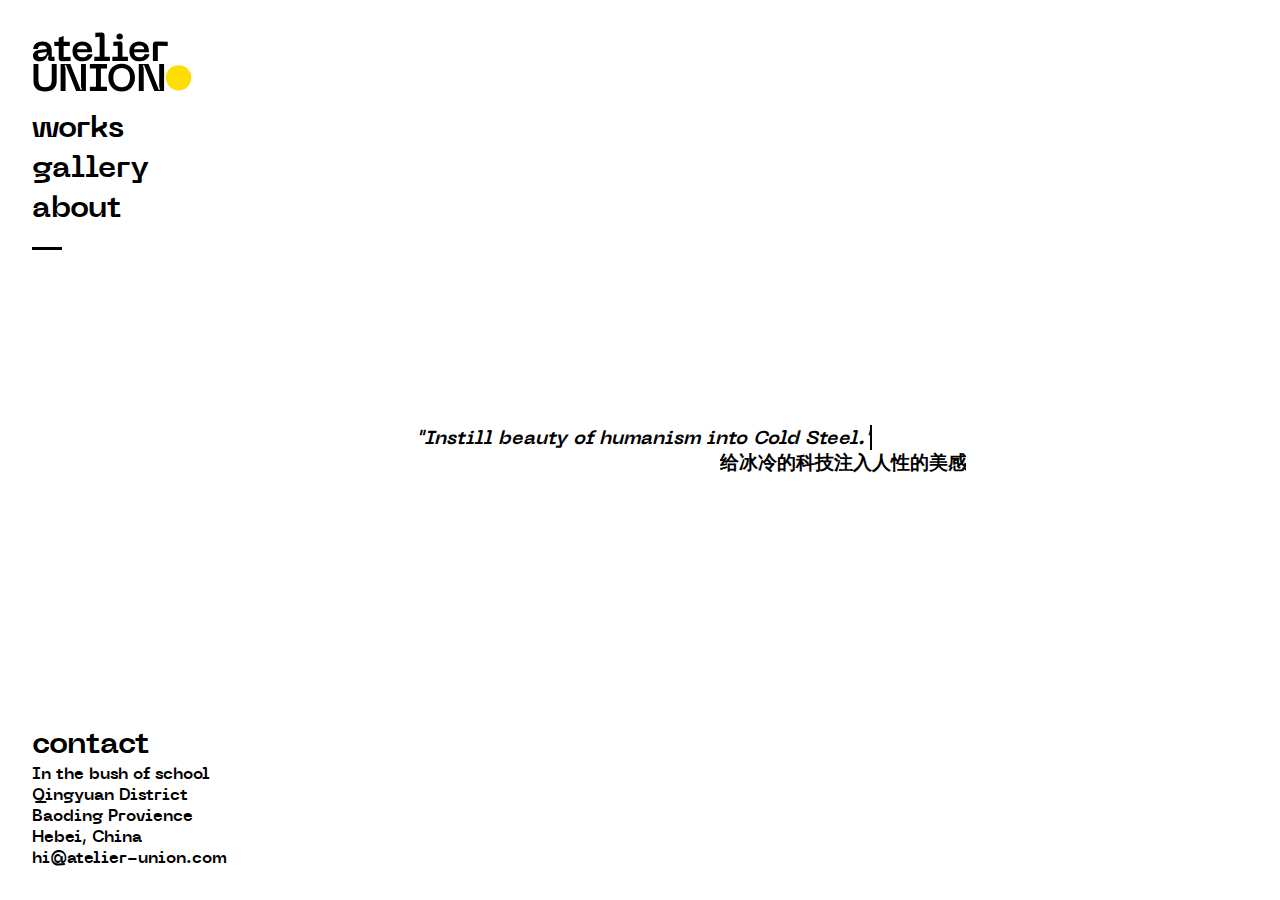
==== index.html @ de605c81 "release 1.00" ====
<!DOCTYPE html>
<html lang="en">
<head>
    <meta charset="UTF-8">
    <meta name="viewport" content="width=device-width, initial-scale=1.0">
    <title>atelierUnion</title>
    <link rel="stylesheet" href="./css/index.css" />
    <link rel="stylesheet" href="./css/navbar.css" />
    <link rel="icon" href="./favicon.png" type="image/x-icon"/>
    <link rel="stylesheet" href="./css/theme.css" />
</head>
<body>
    <main>
        <nav>
            <header>
                <a>
                    <img src="./image/atelier-union.svg" alt="icon">
                </a>
                <ul class="navul">
                    <li><a href="./pages/works.html">works</a></li>
                    <li><a href="./pages/gallery.html">gallery</a></li>
                    <li><a href="./pages/about.html">about</a></li>
                    <li>
                        <input type="checkbox" />
                        <span></span>
                    </li>
                </ul>
            </header>
            <div class="navToggle">
                <input type="checkbox" />
                <span></span>
                <span></span>
                <span></span>
            </div>
            <footer>
                <h2>contact</h2>
                <address>
                    In the bush of school
                    Qingyuan District
                    Baoding Provience
                    Hebei, China
                    <a href="#">hi@atelier-union.com</a></address>
            </footer>
        </nav>
        <div class="flexContent">
            <article>
                <h3 class="slogan animation">"Instill beauty of humanism into Cold Steel."</h3>
                <h3 class="sloganTranslate animation1">给冰冷的科技注入人性的美感</h3>
            </article>
        </div>
    </main>
</body>
<script src="./script/nav.js"></script>
</html>
---- css/index.css ----
.flexContent {
    align-items: center;
    justify-content: center;
    color: var(--text-color);
}

article {
    display: flex;
    align-items: center;
    justify-content: center;
    width: 100%;
    flex-direction: column;
}

.slogan {
    font-style: italic;
    position: relative;
    right: 100px;
}

.sloganTranslate {
    position: relative;
    left: 100px;
}

.slogan {
    border-right: 2px solid var(--text-color);
    width: 454px;
    white-space: nowrap;
    overflow: hidden;
}

.animation {
    animation: grow 4s steps(45) 1s normal both,
    blink 0s steps(45) 5s normal forwards;
}

@keyframes grow {
    from {
        width: 0;
    }
    to {
        width: 454px;
    }
}

@keyframes blink {
    from {
        border-right-color: var(--text-color);
    }
    to {
        border-right-color: transparent;
    }
}

.sloganTranslate {
    border-right: 2px solid transparent;
    white-space: nowrap;
    width: 246px;
    overflow: hidden;
}

.animation1 {
    animation: grow1 2s steps(13) 5s normal both,
    blink1 0s 5s normal both,
    blink2 700ms 7s infinite normal;
}

@keyframes grow1 {
    from {
        width: 0;
    }
    to {
        width: 246px;
    }
}

@keyframes blink1 {
    from {
        border-right-color: transparent;
    }
    to {
        border-right-color: var(--text-color);
    }
}

@keyframes blink2 {
    from {
        border-right-color: var(--text-color);
    }
    to {
        border-right-color: transparent;
    }
}

@media screen and (max-width: 768px) {
    .flexContent {
        height: calc(100vh - 79.72px);
    }
    
    .slogan {
        right: 0px;
    }
    
    .sloganTranslate {
        left: 0px;
    }
}
---- css/navbar.css ----
@font-face {
    font-family: 'Neue Machina';
    src: url('../font/ppneuemachina-regular-webfont.woff2') format('woff2'),
         url('../font/ppneuemachina-regular-webfont.woff') format('woff');
    font-weight: normal;
    font-style: normal;

}




@font-face {
    font-family: 'Neue Machina';
    src: url('../font/ppneuemachina-ultrabold-webfont.woff2') format('woff2'),
         url('../font/ppneuemachina-ultrabold-webfont.woff') format('woff');
    font-weight: bolder;
    font-style: normal;

}




@font-face {
    font-family: 'Neue Machina';
    src: url('../font/ppneuemachina-light-webfont.woff2') format('woff2'),
         url('../font/ppneuemachina-light-webfont.woff') format('woff');
    font-weight: light;
    font-style: normal;

}




@font-face {
    font-family: 'Neue Machina';
    src: url('../font/ppneuemachina-bold-webfont.woff2') format('woff2'),
         url('../font/ppneuemachina-bold-webfont.woff') format('woff');
    font-weight: bold;
    font-style: normal;

}


* {
    cursor: url(../image/cursor.png), default;
    font-family: 'Neue Machina', sans-serif;
    font-weight: bold;
    margin: 0;
    padding: 0;
}

::selection {
    background-color: var(--selection);
}

a {
    all: unset;
    cursor: pointer;
}

a:link {
    color: var(--text-color);
    text-decoration: none;
}

a:hover {
    text-decoration: line-through;
    text-decoration-color: var(--text-dec);
}

main {
    padding-left: 2rem;
    padding-right: 2rem;
    display: flex;
    gap: 3rem;
    background-color: var(--background-color);
}

h2 {
    font-size: 30px;
}

address {
    font-style: normal;
}

.navul {
    list-style: none;
    font-size: 30px;
    position: relative;
}

nav {
    display: flex;
    position: sticky;
    top: 0;
    width: 160px;
    height: 100vh;
    flex-direction: column;
    justify-content: space-between;
    color: var(--text-color);
}

nav footer ,nav header{
    padding: 2rem 0;
    width: 200px;
}

header a img {
    margin-bottom: 10px;
    width: 160px;
    height: 60px;
    cursor: pointer;
}


.flexContent {
    display: flex;
    width: 100%;
    padding: 2rem 0;
    flex-direction: column;
}

.navToggle {
    display: none;
}

header ul input {
    width: 30px;
    height: 15px;
    cursor: pointer;
    opacity: 0;
}

header ul span {
    position: absolute;
    left: 0;
    bottom: 17px;
    width: 30px;
    height: 3px;
    background-color: var(--background-color-invert);
    pointer-events: none;
    transition: .2s;
}

@media screen and (max-width: 1200px) {
    main {
        padding-left: 1rem;
        padding-right: 1rem;
    }

    nav footer ,nav header{
        padding: 1rem 0;
    }
}

@media screen and (max-width: 678px) {
    main {
        all: unset;
        display: flex;
        flex-direction: column;
        gap: 0;
        background-color: var(--background-color);
    }
    .flexContent {
        display: flex;
        width: unset;
        padding: 0 2rem;
        flex-direction: column;
    }
    nav {
        display: flex;
        position: sticky;
        width: unset;
        height: unset;
        flex-direction: row;
        justify-content: space-between;
        align-items: center;
        z-index: 1;
        background-color: var(--background-color);
    }
    
    nav header{
        all: unset;
        width: 100%;
    }

    nav footer {
        display: none;
    }
    header a img {
        padding: .6rem 1rem .3rem;

    }
    header a img {
        margin-bottom: 0px;
        width: 128px;
    }

    .navul {
        position: absolute;
        background-color: var(--background-color);
        width: calc(100% - 2rem);
        height: 0;
        overflow: hidden;
        padding: 0 1rem;
    }

    .navToggle input {
        position: relative;
        width: 40px;
        height: 40px;
        cursor: pointer;
        opacity: 0;
    }

    .navToggle span {
        position: absolute;
        right: 5px;
        width: 30px;
        height: 3px;
        background-color: var(--text-dec);
        pointer-events: none;
        transition: .2s;
    }

    .navToggle span:nth-child(2) {
        top: calc(84.52px / 2 - 34px);
    }

    .navToggle span:nth-child(3) {
        top: calc(84.52px / 2 - 24px);
    }
    
    .navToggle span:nth-child(4) {
        top: calc(84.52px / 2 - 14px);
    }


    .navToggle {
        display: block;
        position: absolute;
        right: 1rem;
        top: 22px;
    }

    header ul span {
        left: 1rem;
    }
}

@media screen and (max-height: 480px) {
    nav footer {
        display: none;
    }
}
---- css/theme.css ----
/* 暗色主题 */
html[data-theme='dark'] {
    --background-color: black;
    --background-color-invert: white;
    --text-color: white;
    --link: white;
    --link-active: #fd0;
    --selection: #fd0;
    --text-dec: #fd0;
}


/* 默认亮色主题 */
:root {
    --background-color: white;
    --background-color-invert: black;
    --text-color: black;
    --link: black;
    --link-active: #fd0;
    --selection: #fd0;
    --text-dec: #fd0;
}
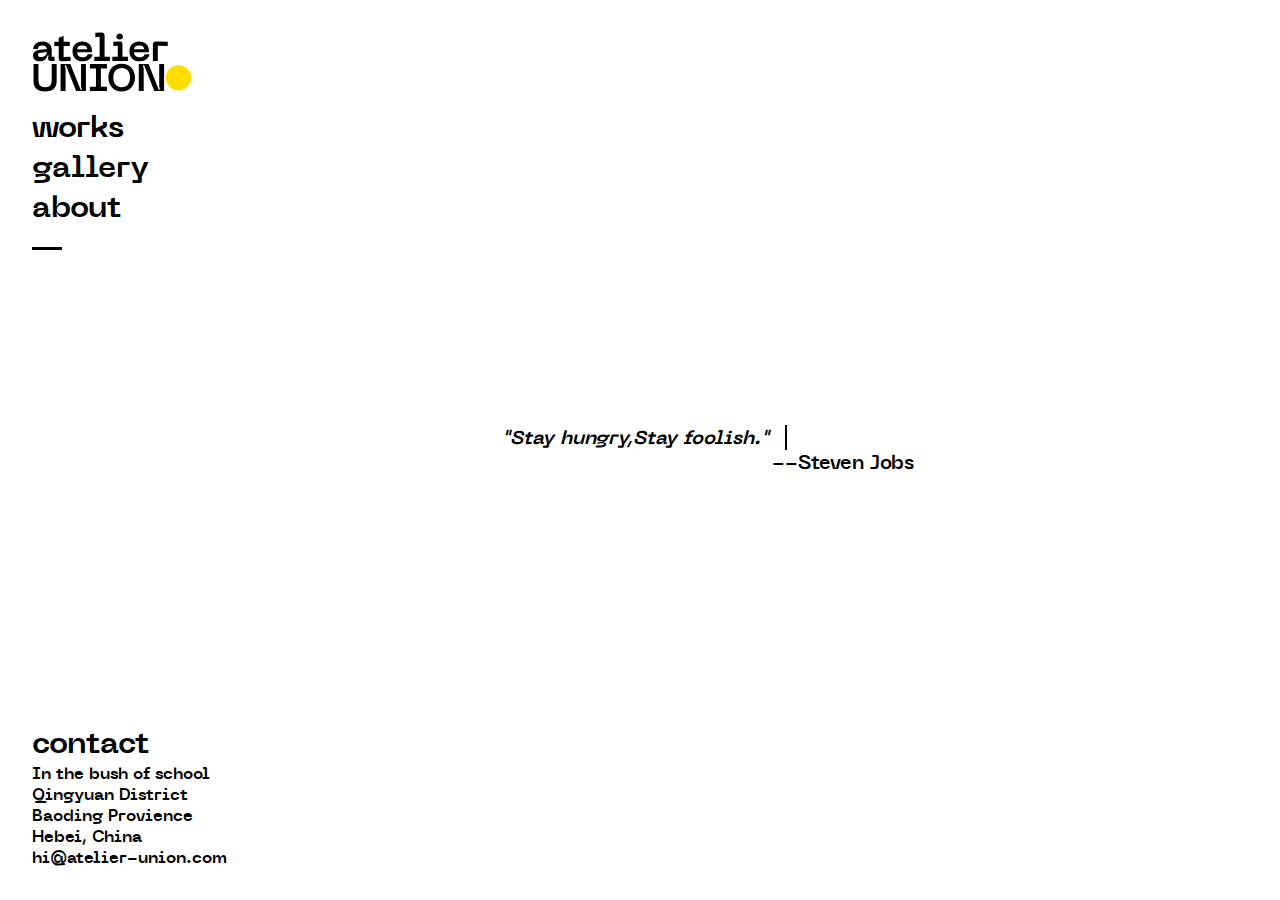
==== commit 4fd62a4c: "change the index slogan" ====
--- a/index.html
+++ b/index.html
@@ -44,8 +44,8 @@
         </nav>
         <div class="flexContent">
             <article>
-                <h3 class="slogan animation">"Instill beauty of humanism into Cold Steel."</h3>
-                <h3 class="sloganTranslate animation1">给冰冷的科技注入人性的美感</h3>
+                <h3 class="slogan animation">"Stay hungry,Stay foolish."</h3>
+                <h3 class="sloganTranslate animation1">--Steven Jobs</h3>
             </article>
         </div>
     </main>
--- a/css/index.css
+++ b/css/index.css
@@ -26,14 +26,14 @@
 
 .slogan {
     border-right: 2px solid var(--text-color);
-    width: 454px;
+    width: 283px;
     white-space: nowrap;
     overflow: hidden;
 }
 
 .animation {
-    animation: grow 4s steps(45) 1s normal both,
-    blink 0s steps(45) 5s normal forwards;
+    animation: grow 4s steps(27) 1s normal both,
+    blink 0s steps(27) 5s normal forwards;
 }
 
 @keyframes grow {
@@ -41,7 +41,7 @@
         width: 0;
     }
     to {
-        width: 454px;
+        width: 283px;
     }
 }
 
@@ -57,7 +57,7 @@
 .sloganTranslate {
     border-right: 2px solid transparent;
     white-space: nowrap;
-    width: 246px;
+    width: 143px;
     overflow: hidden;
 }
 
@@ -72,7 +72,7 @@
         width: 0;
     }
     to {
-        width: 246px;
+        width: 143px;
     }
 }
 
--- a/css/navbar.css
+++ b/css/navbar.css
@@ -48,12 +48,27 @@
 }
 
 
+@font-face {
+    font-family: 'microsoft yahei';
+    src: url('../font/microsoft_yahei_ui-webfont.woff2') format('woff2'),
+         url('../font/microsoft_yahei_ui-webfont.woff') format('woff');
+    font-weight: bold;
+    font-style: normal;
+
+}
+
+
 * {
     cursor: url(../image/cursor.png), default;
-    font-family: 'Neue Machina', sans-serif;
+    font-family: 'Neue Machina', 'microsoft yahei', sans-serif;
     font-weight: bold;
+    font-style: normal;
     margin: 0;
     padding: 0;
+}
+
+:root {
+    background-color: var(--background-color);
 }
 
 ::selection {
@@ -80,7 +95,6 @@
     padding-right: 2rem;
     display: flex;
     gap: 3rem;
-    background-color: var(--background-color);
 }
 
 h2 {
@@ -167,7 +181,6 @@
         display: flex;
         flex-direction: column;
         gap: 0;
-        background-color: var(--background-color);
     }
     .flexContent {
         display: flex;
--- a/css/theme.css
+++ b/css/theme.css
@@ -19,4 +19,4 @@
     --link-active: #fd0;
     --selection: #fd0;
     --text-dec: #fd0;
-}+}
